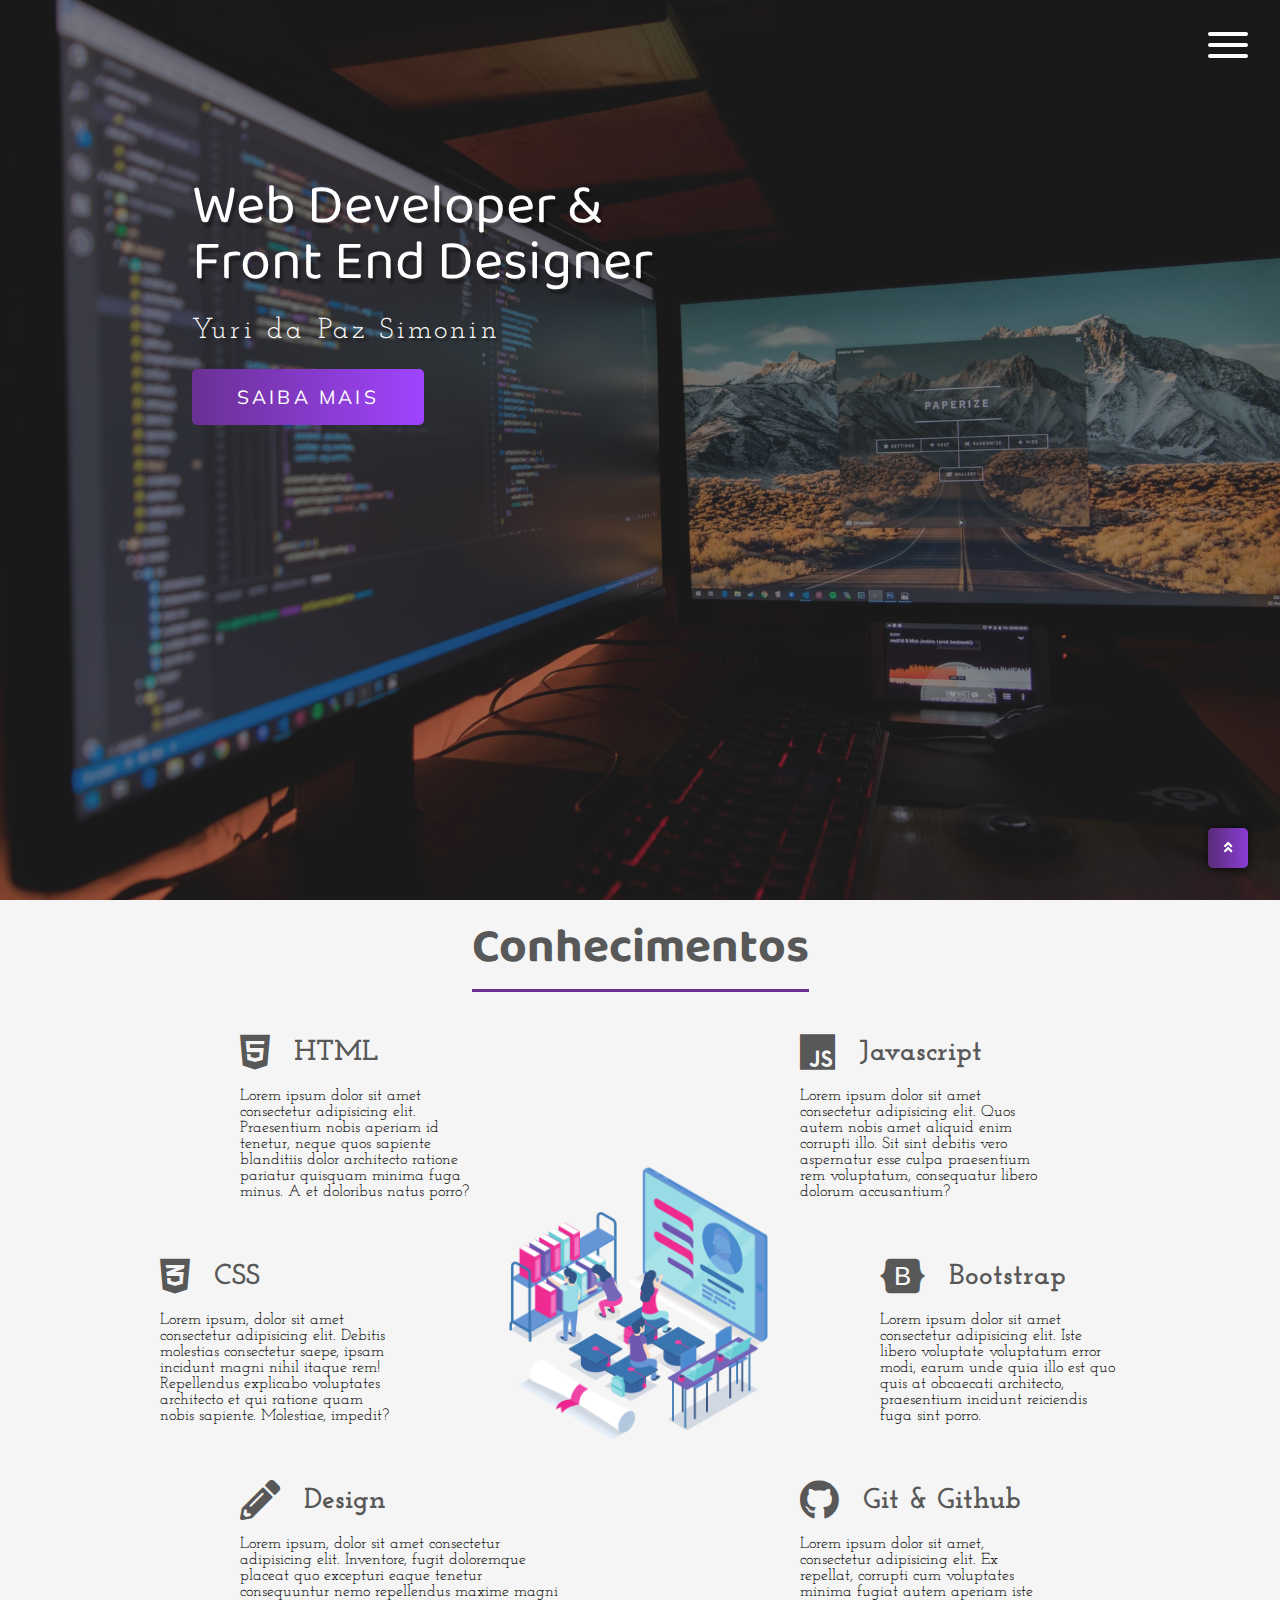
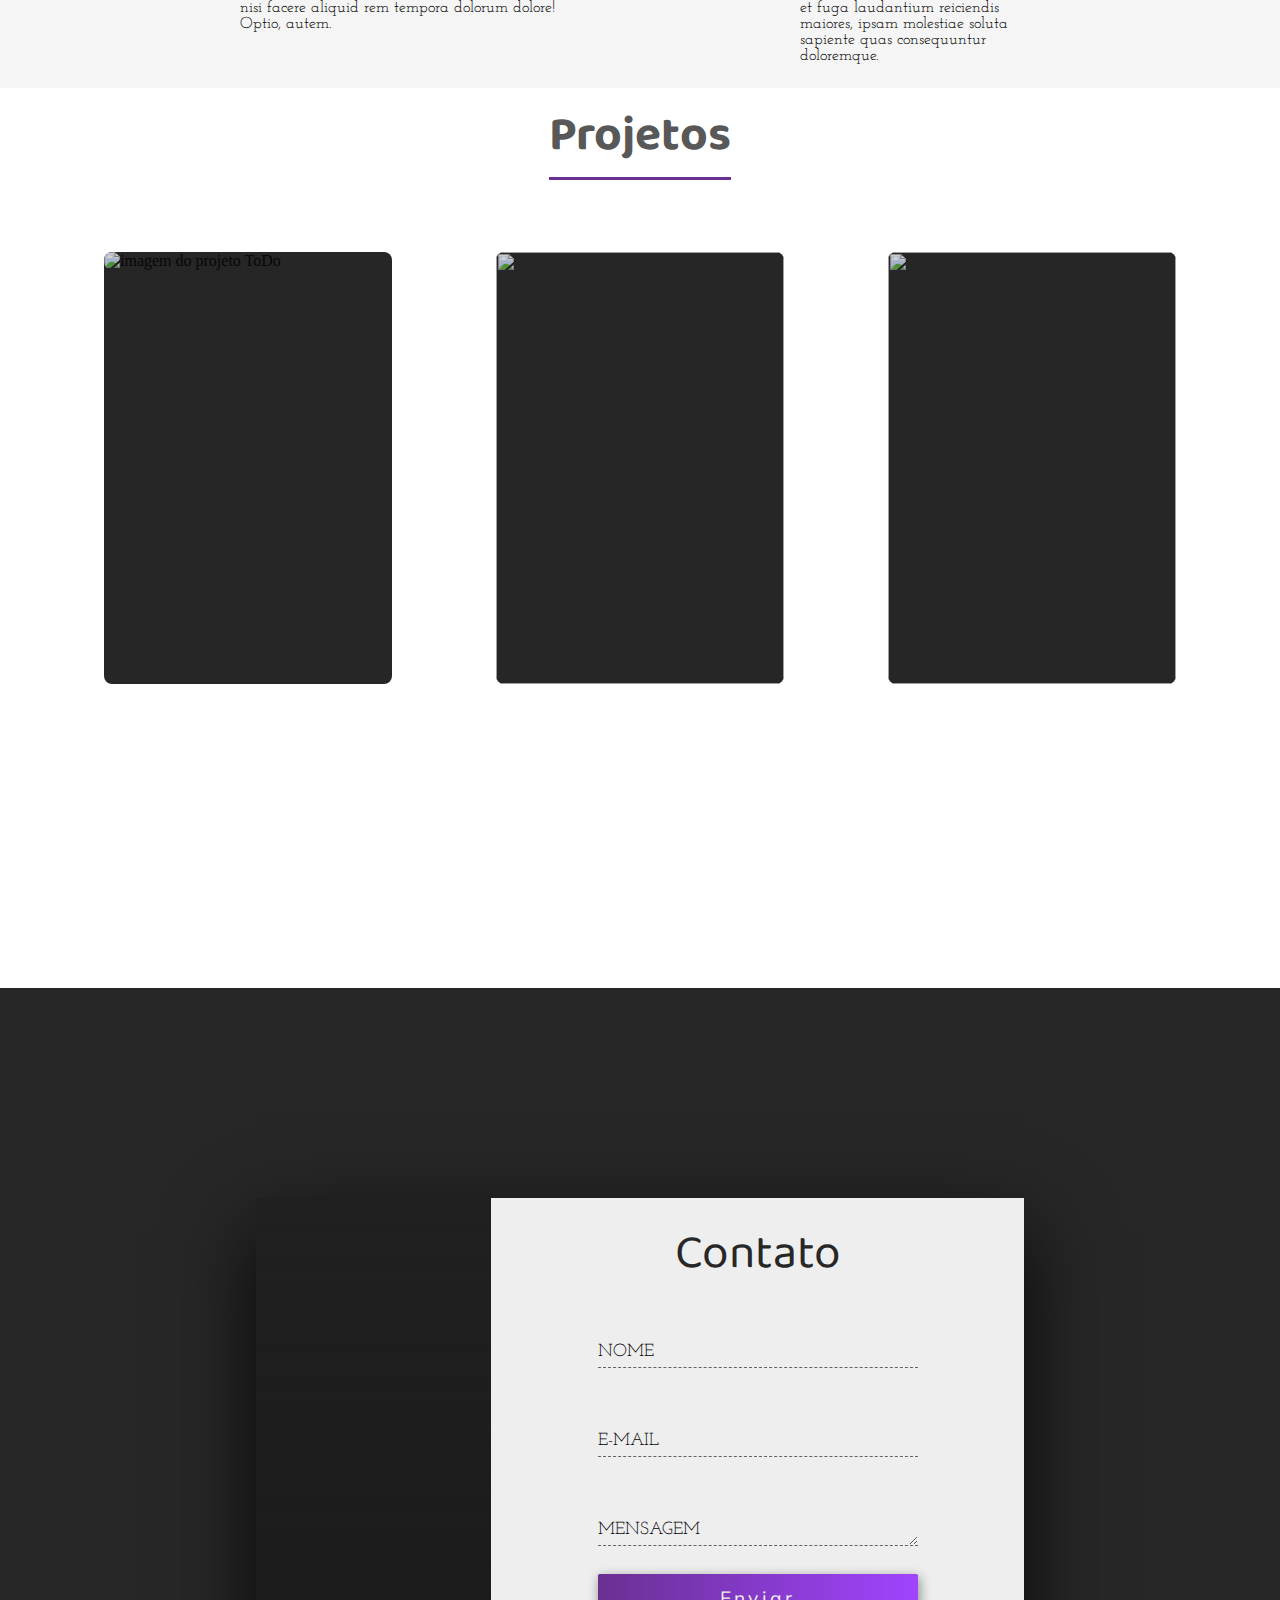
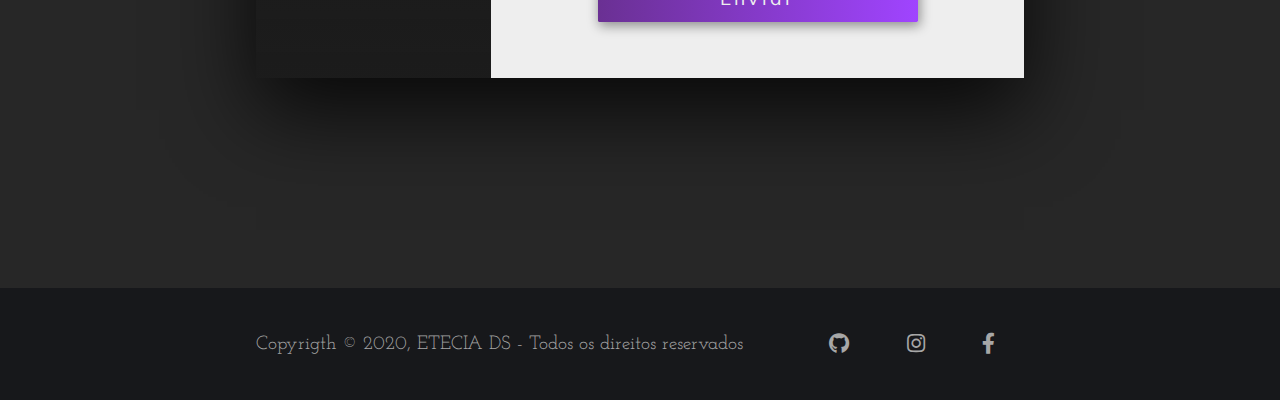
==== First personal landing page/index.html @ 29a42a80 "Add folder" ====
<!DOCTYPE html>
<html lang="pt-BR">
<head>
    <meta charset="UTF-8">
    <meta http-equiv="X-UA-Compatible" content="IE=edge">
    <meta name="viewport" content="width=device-width, initial-scale=1.0">
    <link rel="stylesheet" href="style.css">
    <link rel="apple-touch-icon" sizes="180x180" href="imagens/apple-touch-icon.png">
    <link rel="icon" type="image/png" sizes="32x32" href="imagens/favicon-32x32.png">
    <link rel="icon" type="image/png" sizes="16x16" href="imagens/favicon-16x16.png">
    <link rel="manifest" href="/site.webmanifest">  
    <title>Portfólio</title>

    
</head>
<body>
        <div class="container">
            <div class="hamburguer">
                <div class="line" id="line1"></div>
                <div class="line" id="line2"></div>
                <div class="line" id="line3"></div>
                <span>Fechar</span>
            </div>
            
            <header>
                <div class="img-wrapper">
                    <img src="imagens/bg.jpg" alt=""> 
                </div>
                <div class="banner">
                    <h1>Web Developer & <br> Front End Designer</h1>
                    <p>Yuri da Paz Simonin</p>
                    <button>Saiba mais</button>
                </div>
            </header>
            <aside class="sidebar">
                <nav>
                    <ul class="menu">
                        <li class="menu-item"><a href="#" class="menu-link">Home</a></li>
                        <li class="menu-item"><a href="#conhecimentos" class="menu-link ">Conhecimento</a></li>
                        <li class="menu-item"><a href="#projetos" class="menu-link">Projetos</a></li>
                        <li class="menu-item"><a href="#contatos" class="menu-link">Contato</a></li>
                    </ul>
                </nav>
                <div class="social-media">
                    <a href="#"><i class="fab fa-github-alt"></i></a>
                    <a href="#"><i class="fab fa-instagram"></i></a>
                    <a href="#"><i class="fab fa-facebook-f"></i></a> <!-- i = ícone --> 
                </div>
            </aside>
            <section class="sessao-conhecimentos" id="conhecimentos">
                <div class="sessao-header">
                    <h1>Conhecimentos</h1>
                </div>
                <div class="conhecimentos">
                    <div class="conhecimento">
                        <div class="conhecimento-header">
                            <i class="fab fa-html5"></i>
                            <h3>HTML</h3>
                        </div>
                        <div class="conhecimento-text">
                            <p>Lorem ipsum dolor sit amet consectetur adipisicing elit. Praesentium nobis aperiam id tenetur, neque quos sapiente blanditiis dolor architecto ratione pariatur quisquam minima fuga minus. A et doloribus natus porro?</p>
                        </div>
                    </div>
                    <div class="conhecimento">
                        <div class="conhecimento-header">
                            <i class="fab fa-css3-alt"></i>
                            <h3>CSS</h3>
                        </div>
                        <div class="conhecimento-text">
                            <p>Lorem ipsum, dolor sit amet consectetur adipisicing elit. Debitis molestias consectetur saepe, ipsam incidunt magni nihil itaque rem! Repellendus explicabo voluptates architecto et qui ratione quam nobis sapiente. Molestiae, impedit?</p>
                        </div>
                    </div>
                    <div class="conhecimento">
                        <div class="conhecimento-header">
                            <i class="fas fa-pencil-alt"></i>
                            <h3>Design</h3>
                        </div>
                        <div class="conhecimento-text">
                            <p>Lorem ipsum, dolor sit amet consectetur adipisicing elit. Inventore, fugit doloremque placeat quo excepturi eaque tenetur consequuntur nemo repellendus maxime magni nisi facere aliquid rem tempora dolorum dolore! Optio, autem.</p>
                        </div>
                    </div>
                    <div class="conhecimento">
                        <div class="conhecimento-header">
                            <i class="fab fa-js"></i>
                            <h3>Javascript</h3>
                        </div>
                        <div class="conhecimento-text">
                            <p>Lorem ipsum dolor sit amet consectetur adipisicing elit. Quos autem nobis amet aliquid enim corrupti illo. Sit sint debitis vero aspernatur esse culpa praesentium rem voluptatum, consequatur libero dolorum accusantium?</p>
                        </div>
                    </div>
                    <div class="conhecimento">
                        <div class="conhecimento-header">
                            <i class="fab fa-bootstrap"></i>
                            <h3>Bootstrap</h3>
                        </div>
                        <div class="conhecimento-text">
                            <p>Lorem ipsum dolor sit amet consectetur adipisicing elit. Iste libero voluptate voluptatum error modi, earum unde quia illo est quo quis at obcaecati architecto, praesentium incidunt reiciendis fuga sint porro.</p>
                        </div>
                    </div>
                    <div class="conhecimento">
                        <div class="conhecimento-header">
                            <i class="fab fa-github"></i>
                            <h3>Git & Github</h3>
                        </div>
                        <div class="conhecimento-text">
                            <p>Lorem ipsum dolor sit amet, consectetur adipisicing elit. Ex repellat, corrupti cum voluptates minima fugiat autem aperiam iste et fuga laudantium reiciendis maiores, ipsam molestiae soluta sapiente quas consequuntur doloremque.</p>
                        </div>
                    </div>
                    <div class="conhecimentos-img-wrapper">
                        <img src="imagens/conhecimentos.png" alt="imgem conhecimentos">
                    </div>
                </div>
            </section>
            <section class="sessao-projetos" id="projetos">
                <div class="sessao-header">
                    <h1>Projetos</h1>
                </div>
                <div class="projetos">
                    <div class="card">
                        <div class="card-img-wrapper">
                            <img src="/imagens/proj1.jpg" alt="imagem do projeto ToDo">
                        </div>
                        <div class="card-info">
                            <h2>ToDo List</h2>
                            <h3>Javascript</h3>
                            <p>Lorem ipsum dolor sit amet consectetur adipisicing elit. Maiores asperiores dolor, blanditiis quam sequi ipsum dignissimos laborum nobis! Soluta perferendis consequatur reiciendis est debitis laboriosam ad facere dolor, natus voluptas.</p>
                            <button class="btn">Saiba Mais</button>
                        </div>
                    </div>
                    <div class="card">
                        <div class="card-img-wrapper">
                            <img src="/imagens/proj2.jpg" alt="">
                        </div>
                        <div class="card-info">
                            <h2>Maratona</h2>
                            <h3>HTML, CSS</h3>
                            <p>Lorem ipsum dolor sit amet consectetur adipisicing elit. Quis repudiandae voluptates, laboriosam facilis cum quia perspiciatis architecto eaque consequuntur voluptas sunt illo vel mollitia, quo ducimus, consequatur esse corrupti reiciendis.</p>
                            <button class="btn">Saiba Mais</button>
                        </div>
                    </div>
                    <div class="card">
                        <div class="card-img-wrapper">
                            <img src="/imagens/proj3.jpg" alt="">
                        </div>
                        <div class="card-info">
                            <h2>Casa Bela</h2>
                            <h3>HTML</h3>
                            <p>Lorem ipsum, dolor sit amet consectetur adipisicing elit. Eligendi veniam ipsa tempora, voluptate molestias praesentium omnis unde distinctio commodi quibusdam illo officiis aut enim doloribus harum maiores nam dolorem eos?</p>
                            <button class="btn">Saiba Mais</button>
                        </div>
                    </div>
                    </div>
                </div>
            </section>
            <section class="sessao-contato" id="contatos">
                <div class="contato-wrapper">
                    <div class="contato-left"></div> 
                    <div class="contato-right">
                        <h1 class="">Contato</h1>
                        <form action="">
                            <div class="input-group">
                                <input type="text" class="field" id="nome">
                                <label for="nome" class="field-label">Nome</label>
                            </div>
                            <div class="input-group">
                                <input type="text" class="field" id="email">
                                <label for="email" class="field-label">E-mail</label>
                            </div>
                            <div class="input-group">
                                <textarea class="field" id="mensagem"></textarea>
                                <label for="mensagem" class="field-label">Mensagem</label>
                            </div>
                            <button type="submit" class="btn btn-submit">Enviar</button>
                        </form>
                    </div>
                </div>
            </section>

            <footer>
                <div class="footer-content">
                    <p>
                        Copyrigth &copy; 2020, ETECIA DS - Todos os direitos reservados
                    </p>
                    <div class="social-list">
                        <ul>
                            <li class="li"><a href=""><i class="fab fa-github"></i></a></li>
                            <li class="li"><a href=""><i class="fab fa-instagram"></i></a></li>
                            <li class="li"><a href=""><i class="fab fa-facebook-f"></i></a></li>
                        </ul>
                    </div>
                </div> 
            </footer>
            <button href="#" id="link-topo" onclick='window.scrollTo({top: 0, behavior: "smooth"});'>
                <i class="fas fa-angle-double-up"></i>
            </button>
        </div>
</body>

<script src="script.js"></script>
</html>
---- First personal landing page/style.css ----
@import url("https://fonts.googleapis.com/css2?family=Baloo+Da+2:wght@400;500;600;700;800&family=Josefin+Slab:ital,wght@0,300;0,400;0,600;0,700;1,300;1,400;1,600;1,700&family=Mulish:ital,wght@0,200;0,300;0,400;0,500;0,600;0,700;0,800;0,900;1,200;1,300;1,400;1,500;1,600;1,700;1,800;1,900&display=swap");
@import url("https://cdnjs.cloudflare.com/ajax/libs/font-awesome/5.15.2/css/all.min.css");

* {
  margin: 0%;
  padding: 0%;
  list-style: none;
  text-decoration: none;
}

:root {
  --font-primary: "Baloo Da 2", serif;
  --font-secundary: "Josefin Slab", serif;
  --font-action: "Mulish", serif;
}

.hamburguer {
  width: 2.5rem;
  height: 1.6rem;
  position: fixed;
  z-index: 100;
  right: 2rem;
  top: 2rem;
  display: flex;
  flex-direction: column;
  justify-content: space-between;
  cursor: pointer;
  transition: all 1s;
}

.show-menu .hamburguer {
  right: 16rem;
}

.line {
  width: 100%;
  height: 0.25rem;
  background-color: #ffffff;
  z-index: 101;
  /* box-shadow: .1rem .1rem 4px black; */
  border-radius: 3px;
  transition: transform 0.9s;
}

.show-menu #line1 {
  background-color: #555;
  transform: rotate(45deg) translate(0.5rem, +0.2rem);
}

.show-menu #line2 {
  visibility: hidden;
}

.show-menu #line3 {
  background-color: #555;
  transform: rotate(-45deg) translate(0.7rem, -0.5rem);
}

.hamburguer span {
  position: absolute;
  left: 4rem;
  top: -0.6rem;
  width: 5rem;
  height: 1.5rem;
  background-color: #6a3093;
  padding: 0.5rem;
  display: flex;
  align-items: center;
  justify-content: center;
  color: white;
  font-family: var(--font-action);
  opacity: 0;
}

.hamburguer span::before {
  content: "";
  position: absolute;
  border-right: 0.5rem solid #6a3093;
  border-top: 0.5rem solid transparent;
  border-left: 0.5rem solid transparent;
  border-bottom: 0.5rem solid transparent;
  left: -1rem;
}

.show-menu .hamburguer:hover span {
  opacity: 1;
}

header {
  width: 100%;
  height: 100vh;
  background-color: rgba(0, 0, 0, 0.8);
  overflow: hidden;
  position: relative;
}

.img-wrapper {
  width: 100%;
  height: 100%;
  overflow: hidden;
}

.img-wrapper img {
  width: 100%;
  height: 100%;
  object-fit: cover;
  opacity: 0.5;
  animation: zoom 20s;
}

@keyframes zoom {
  0% {
    transform: scale(1.15);
  }
  100% {
    transform: scale(1);
  }
}

.banner {
  position: absolute;
  top: 20%;
  left: 15%;
}

.banner h1 {
  color: #ffffff;
  font-size: 3.5rem;
  font-family: var(--font-primary);
  font-weight: 200;
  text-shadow: 0.2rem 0.3rem 2px rgba(0, 0, 0, 0.3);
  line-height: 3.5rem;
  margin-bottom: 1.5rem;
  animation: moveBanner 0.8s;
}

.banner p {
  color: #ffffff;
  font-size: 1.8rem;
  font-family: var(--font-secundary);
  text-shadow: 0.2rem 0.2rem 2px rgba(0, 0, 0, 0.3);
  margin-bottom: 1.5rem;
  letter-spacing: 0.2rem;
  animation: moveBanner 1s;
}

.banner button {
  font-family: var(--font-action);
  color: #ffffff;
  font-size: 1.2rem;
  letter-spacing: 0.2rem;
  text-transform: uppercase;
  padding: 1rem 2.8rem;
  background: linear-gradient(to right, #6a3093, #a044ff);
  border: none;
  border-radius: 5px;
  cursor: pointer;
  animation: moveBanner 1.2s;
  outline: none;
}

@keyframes moveBanner {
  0% {
    transform: translateY(50vh);
    opacity: 0;
  }
  100% {
    transform: translateY(0);
    opacity: 1;
  }
}

.sidebar {
  width: 20rem;
  height: 100vh;
  position: fixed;
  background-color: #ffffff;
  top: 0;
  right: -20rem;
  transition: all 1s;
  z-index: 10;
}

.show-menu .sidebar {
  right: 0rem;
}

.menu {
  margin: 50% 0 10% 0;
  display: flex;
  flex-direction: column;
  align-items: center;
  justify-content: space-between;
  font-size: 1.5rem;
}

.menu-item {
  margin-bottom: 0.5rem;
}

.menu-link:hover {
  color: #6a3093;
  font-size: 2.2rem;
}

.menu-link {
  font-family: var(--font-action);
  font-size: 2rem;
  font-weight: 00;
  color: #555;
  transition: 0.8s;
}

.social-media {
  position: absolute;
  bottom: 1rem;
  width: 100%;
  height: 3rem;
  text-align: center;
  display: flex;
  justify-content: space-evenly;
}

.social-media i {
  font-size: 1.8rem;
  color: #555;
  transition: font-size 0.8s;
}

.social-media i:hover {
  color: #6a3093;
  font-size: 2.2rem;
}

.conhecimentos {
  display: grid;
  grid-template-columns: repeat(16, 1fr);
  grid-template-rows: repeat(6, 6rem);
  row-gap: 1rem;
}

.conhecimento:nth-child(1) {
  grid-column: 4 / 7;
  grid-row: 1 / 3;
}

.conhecimento:nth-child(2) {
  grid-column: 3 / 6;
  grid-row: 3 / 5;
}

.conhecimento:nth-child(3) {
  grid-column: 4 / 8;
  grid-row: 5 / -1;
}

.conhecimento:nth-child(4) {
  grid-column: 11 / 14;
  grid-row: 1 / 3;
}

.conhecimento:nth-child(5) {
  grid-column: 12 / 15;
  grid-row: 3 / 5;
}

.conhecimento:nth-child(6) {
  grid-column: 11 / 14;
  grid-row: 5 / -1;
}

.sessao-conhecimentos {
  background-color: #f5f5f5;
}

.sessao-header {
  display: flex;
  align-items: center;
  justify-content: center;
  padding: 0.5rem;
}

.sessao-header h1 {
  font-family: var(--font-primary);
  font-size: 3rem;
  color: #585858;
  border-bottom: solid 3px #6a3093;
  margin-bottom: 2rem;
}

.conhecimento-header {
  display: flex;
  align-items: center;
  color: #585858;
}

.conhecimento-header i {
  font-size: 2.5rem;
}

.conhecimento-header h3 {
  font-family: var(--font-secundary);
  font-size: 1.8rem;
  padding-left: 1.5rem;
}

.conhecimento-text {
  margin-top: 1rem;
  /* font-size: 1rem; */
  font-family: var(--font-secundary);
}

.conhecimentos-img-wrapper {
  grid-column: 7 / 11;
  grid-row: 2 / 6;
  width: 100%;
}

.conhecimentos-img-wrapper img {
  object-fit: cover;
  width: 100%;
}

.sessao-projetos {
  height: 100vh;
}

.projetos {
  display: flex;
  justify-content: space-evenly;
}

.card {
  width: 18rem;
  height: 27rem;
  position: relative;
  margin-top: 2rem;
  margin-bottom: 3rem;
}

.card-img-wrapper {
  width: 100%;
  height: 100%;
  background-color: #262626;
  border-radius: 0.5rem;
}

.card-img-wrapper img {
  width: 100%;
  height: 100%;
  object-fit: cover;
  border-radius: 0.5rem;
  opacity: 0.8;
  transition: all 0.9s;
}

.card:hover .card-img-wrapper img {
  opacity: 0.3;
}

.card-info {
  opacity: 0;
  visibility: hidden;
  position: absolute;
  bottom: 0;
  padding: 1.5rem;
  text-shadow: 0.3rem 0.2rem 0.3rem rgba(0, 0, 0, 0.4);
  transition: all 0.9s;
}

.card-info h2 {
  font-family: var(--font-primary);
  font-size: 2rem;
  font-weight: 500;
  color: #eee;
}

.card-info h3 {
  font-family: var(--font-action);
  margin-bottom: 0.5rem;
  font-weight: bolder;
  color: #ff4081;
}

.card-info p {
  font-family: var(--font-secundary);
  color: #eee;
  font-weight: 400;
  line-height: 1.3rem;
  width: 80%;
}

.card-info button {
  width: 9rem;
  height: 2.5rem;
  outline: none;
}

.btn {
  font-family: var(--font-action);
  color: #eee;
  border-radius: 0.5rem;
  padding: 0 1rem;
  margin-top: 0.5rem;
  background: linear-gradient(to right, #6a3093, #a044ff);
  border: none;
  border-radius: 5px;
  cursor: pointer;
  box-shadow: 0 0.1rem 0.8rem rgba(0, 0, 0, 0.4);
}

.card:hover .card-info {
  bottom: 1.8rem;
  opacity: 1;
  visibility: visible;
}

.sessao-contato {
  width: 100%;
  height: 100vh;
  background-color: #272727;
  display: flex;
  align-items: center;
  justify-content: center;
}

.contato-wrapper {
  width: 60%;
  height: 30rem;
  display: flex;
  box-shadow: 0 2rem 5rem rgba(0, 0, 0, 0.8);
}

.contato-left {
  width: 35%;
  background: linear-gradient(rgba(15, 15, 15, 0.3), rgba(22, 22, 22, 0.7)),
    url(imagens/contato.jpg);
  background-size: cover;
}

.contato-right {
  width: 65%;
  background-color: #eee;
  padding: 1rem 3rem 3rem 3rem;
}

.sessao-contato h1 {
  width: 100%;
  text-align: center;
  font-family: var(--font-primary);
  color: #272727;
  font-size: 3rem;
  font-weight: lighter;
}

.sessao-contato form {
  width: 100%;
  display: flex;
  flex-direction: column;
  align-items: center;
}

.input-group {
  position: relative;
  padding-top: 1rem;
}

.field {
  background: transparent;
  border: none;
  width: 20rem;
  font-size: 1.5rem;
  font-family: var(--font-secundary);
  border-bottom: 1px dashed #636363;
  height: 2.5rem;
  outline: none;
  margin: 1rem 0;
}

.input-group textarea {
  max-width: 25rem;
  max-height: 5rem;
}

.field-label {
  font-size: 1.1rem;
  position: absolute;
  top: 3rem;
  left: 0;
  font-family: var(--font-secundary);
  text-transform: uppercase;
  transition: all 0.2s;
}

.field:focus ~ label {
  top: 0;
  font-size: 1;
}

.field:focus {
  border-bottom: solid 1.2px;
}

.btn-submit {
  outline: none;
  width: 20rem;
  height: 3rem;
  font-family: var(--font-action);
  font-size: 1.2rem;
  letter-spacing: 0.2rem;
  border-radius: 0.1rem;
  box-shadow: 0.1rem 0.2rem 0.7rem rgba(0, 0, 0, 0.4);
}

footer {
  width: 100%;
  height: 7rem;
  background-color: #17181b;
  display: flex;
  justify-content: center;
  align-items: center;
}

.footer-content {
  width: 60%;
  display: flex;
  justify-content: space-between;
  align-items: center;
}

.footer-content p {
  font-family: var(--font-secundary);
  color: #a7a7a7;
  font-size: 1.2rem;
}

.social-list a {
  margin: 0 1.8rem;
  color: #a7a7a7;
  font-size: 1.3rem;
}

.social-list ul {
  display: flex;
  justify-content: space-between;
}

#link-topo {
  color: #ffffff;
  border-radius: 0.3rem;
  border: none;
  cursor: pointer;
  outline: none;
  box-shadow: 0 0.1rem 0.6rem rgba(0, 0, 0, 0.7);
  position: fixed;
  right: 2rem;
  bottom: 2rem;
  width: 2.5rem;
  height: 2.5rem;
  background: linear-gradient(to right, #6a3093c5, #a244ffd0);
  display: flex;
  justify-content: center;
  align-items: center;
}
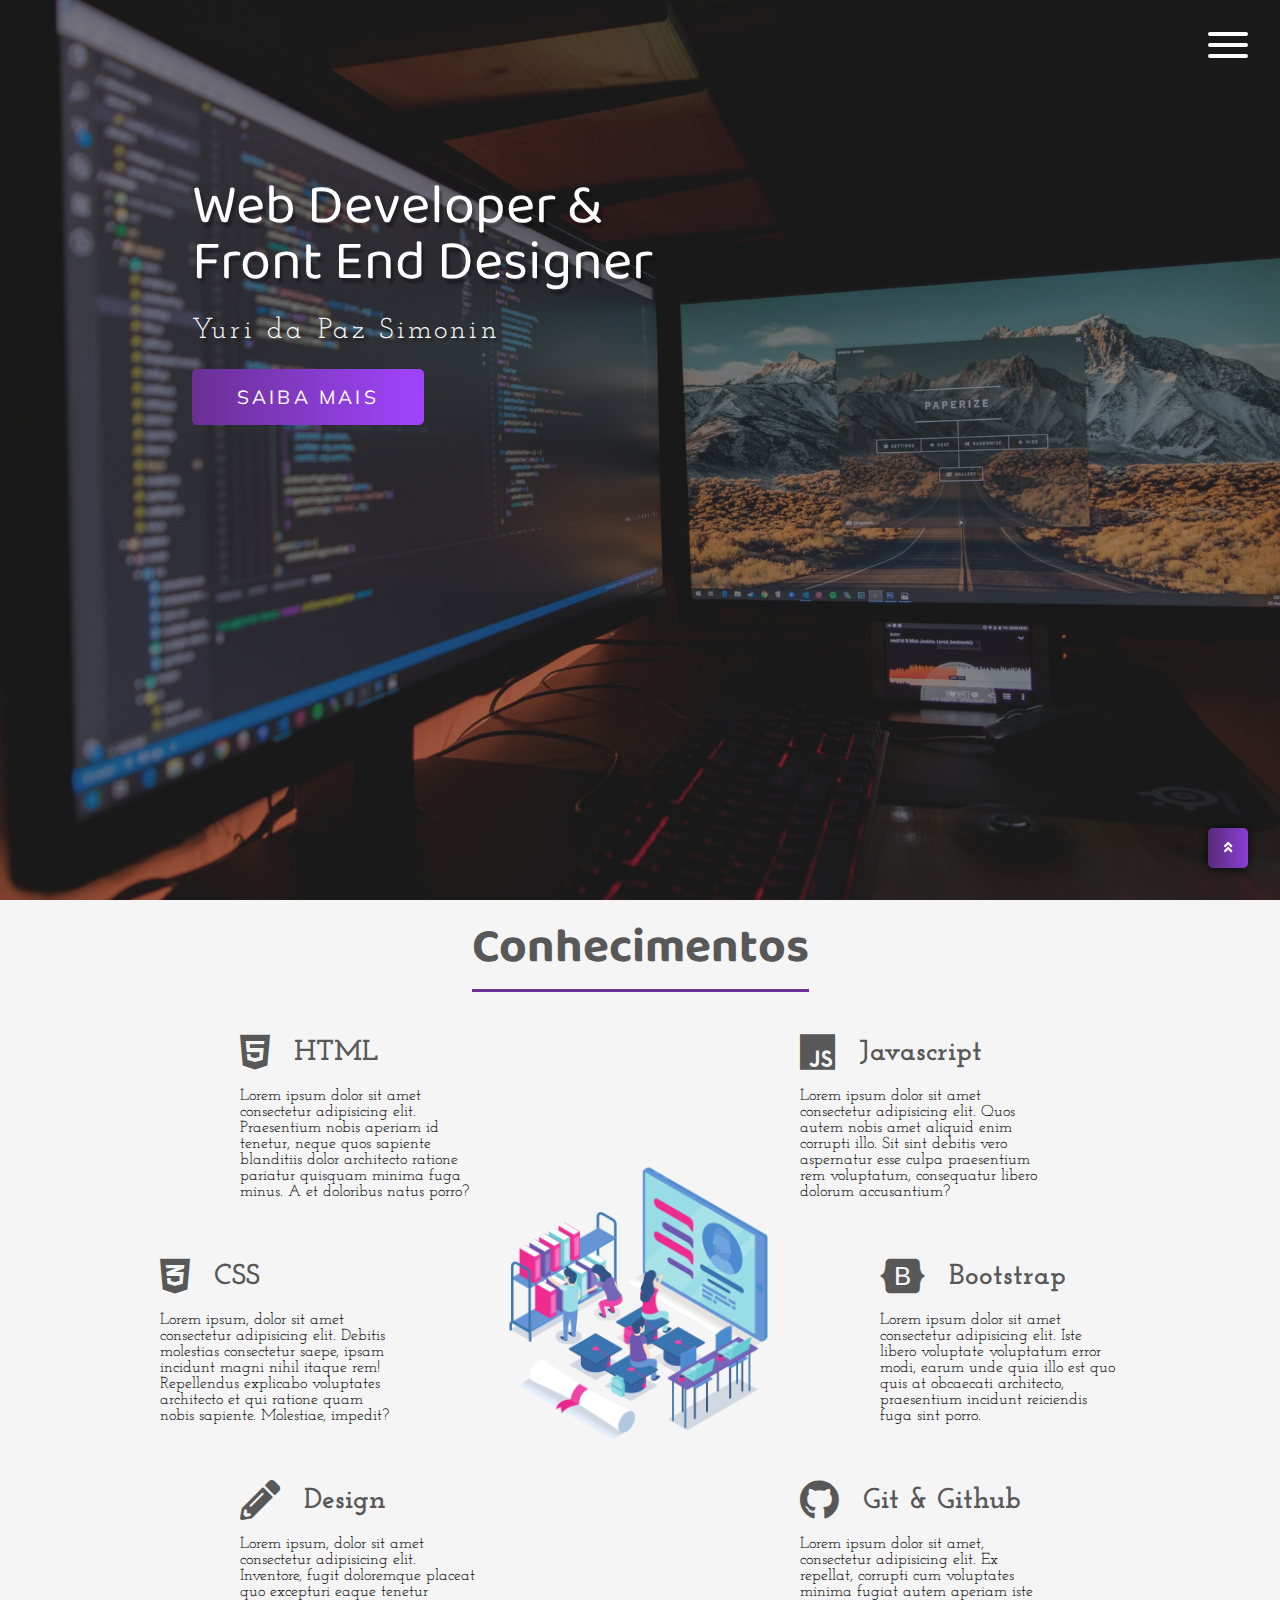
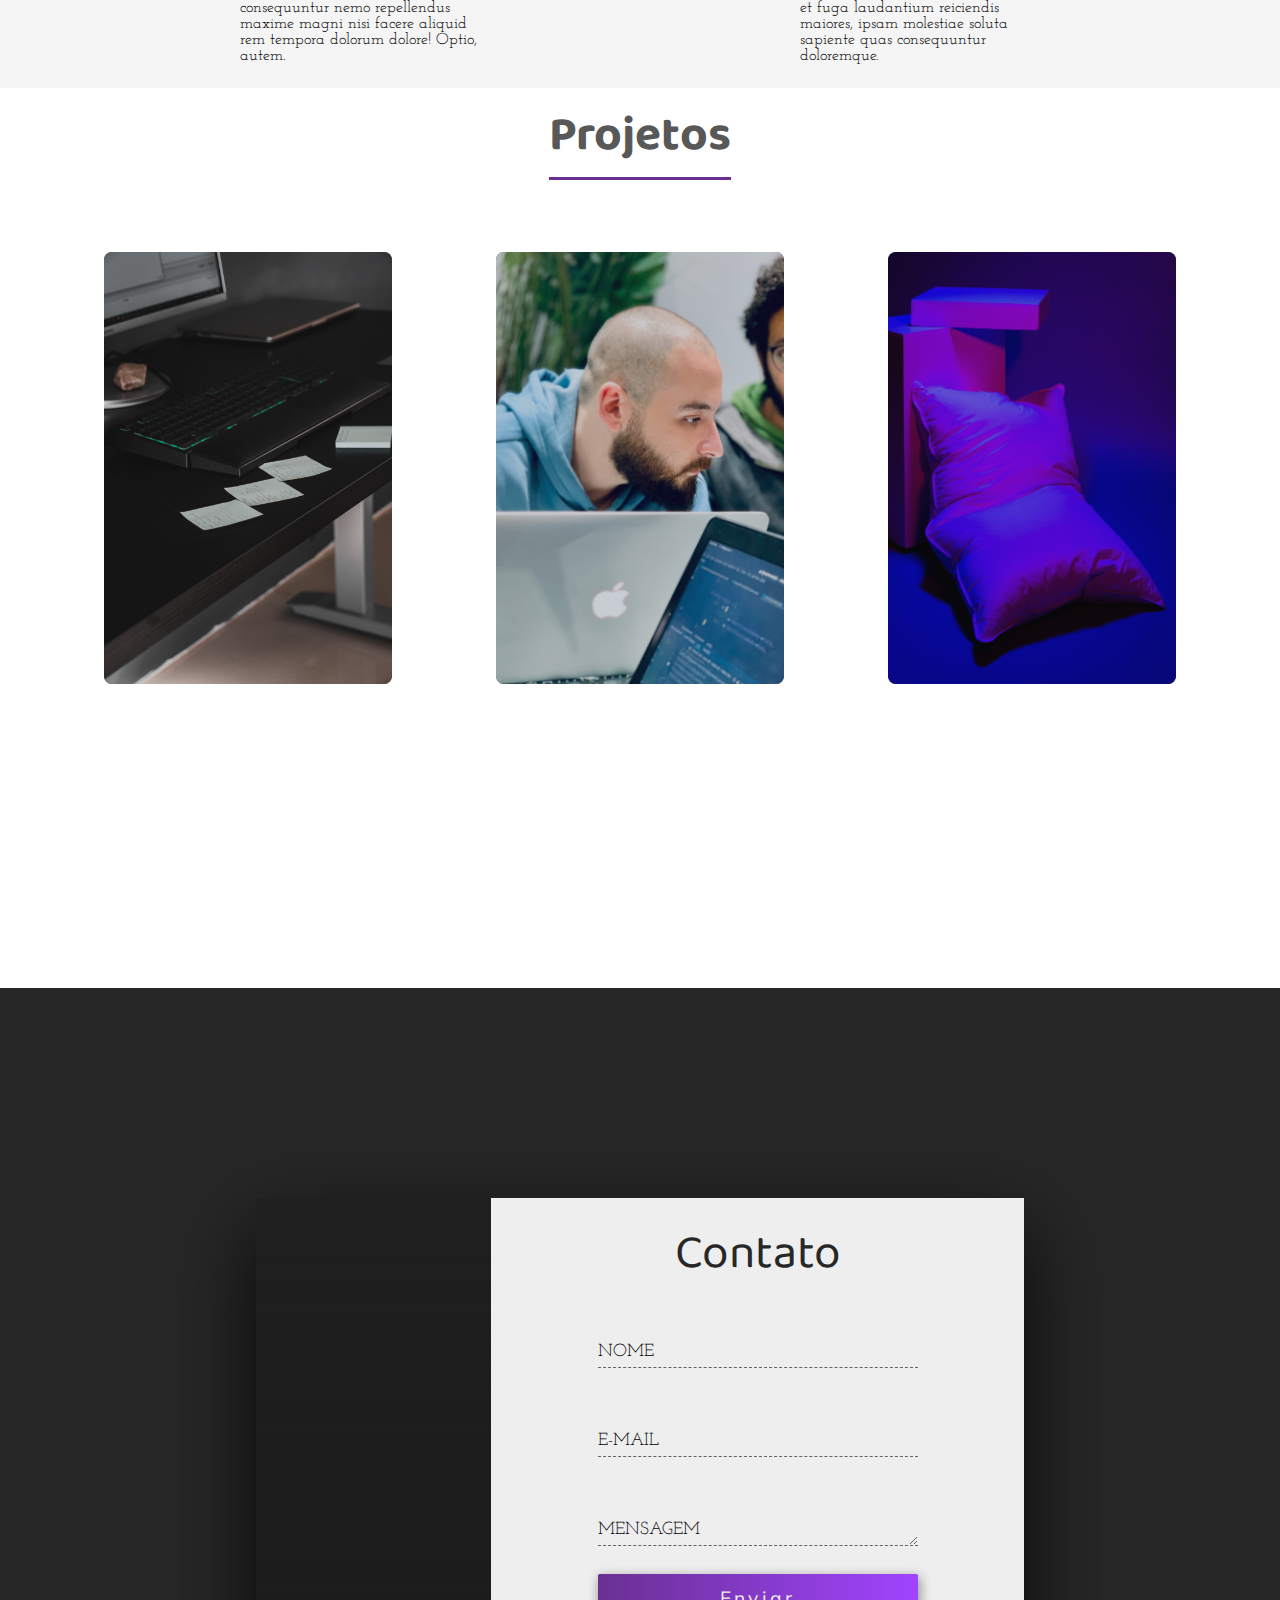
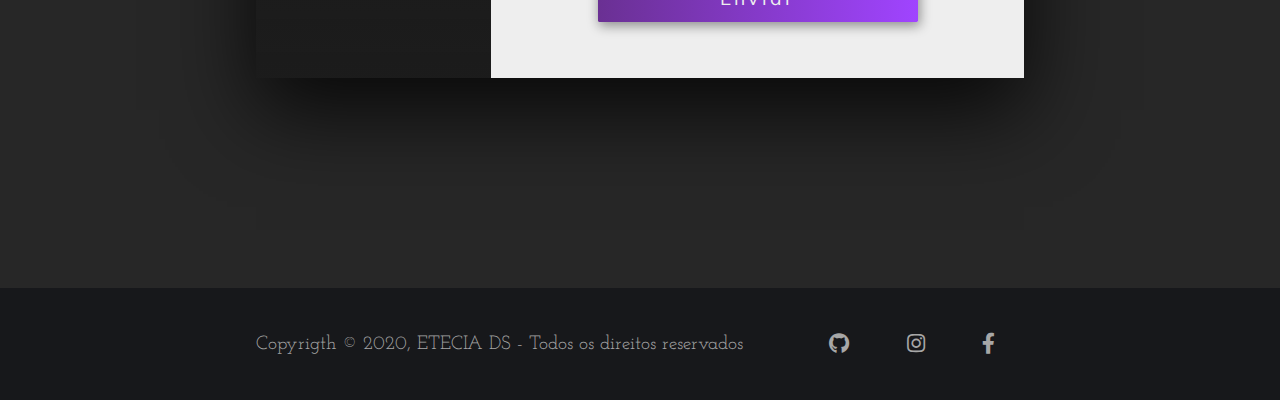
==== commit 3ce5cf7b: "update" ====
--- a/First personal landing page/index.html
+++ b/First personal landing page/index.html
@@ -118,7 +118,7 @@
                 <div class="projetos">
                     <div class="card">
                         <div class="card-img-wrapper">
-                            <img src="/imagens/proj1.jpg" alt="imagem do projeto ToDo">
+                            <img src="/First personal landing page/imagens/proj1.jpg" alt="imagem do projeto ToDo">
                         </div>
                         <div class="card-info">
                             <h2>ToDo List</h2>
@@ -129,10 +129,10 @@
                     </div>
                     <div class="card">
                         <div class="card-img-wrapper">
-                            <img src="/imagens/proj2.jpg" alt="">
+                            <img src="/First personal landing page/imagens/proj2.jpg" alt="">
                         </div>
                         <div class="card-info">
-                            <h2>Maratona</h2>
+                            <h2>Hackathon</h2>
                             <h3>HTML, CSS</h3>
                             <p>Lorem ipsum dolor sit amet consectetur adipisicing elit. Quis repudiandae voluptates, laboriosam facilis cum quia perspiciatis architecto eaque consequuntur voluptas sunt illo vel mollitia, quo ducimus, consequatur esse corrupti reiciendis.</p>
                             <button class="btn">Saiba Mais</button>
@@ -140,10 +140,10 @@
                     </div>
                     <div class="card">
                         <div class="card-img-wrapper">
-                            <img src="/imagens/proj3.jpg" alt="">
+                            <img src="/First personal landing page/imagens/proj3.jpg" alt="">
                         </div>
                         <div class="card-info">
-                            <h2>Casa Bela</h2>
+                            <h2>Home Decor</h2>
                             <h3>HTML</h3>
                             <p>Lorem ipsum, dolor sit amet consectetur adipisicing elit. Eligendi veniam ipsa tempora, voluptate molestias praesentium omnis unde distinctio commodi quibusdam illo officiis aut enim doloribus harum maiores nam dolorem eos?</p>
                             <button class="btn">Saiba Mais</button>
--- a/First personal landing page/style.css
+++ b/First personal landing page/style.css
@@ -250,7 +250,7 @@
 }
 
 .conhecimento:nth-child(3) {
-  grid-column: 4 / 8;
+  grid-column: 4 / 7;
   grid-row: 5 / -1;
 }
 
